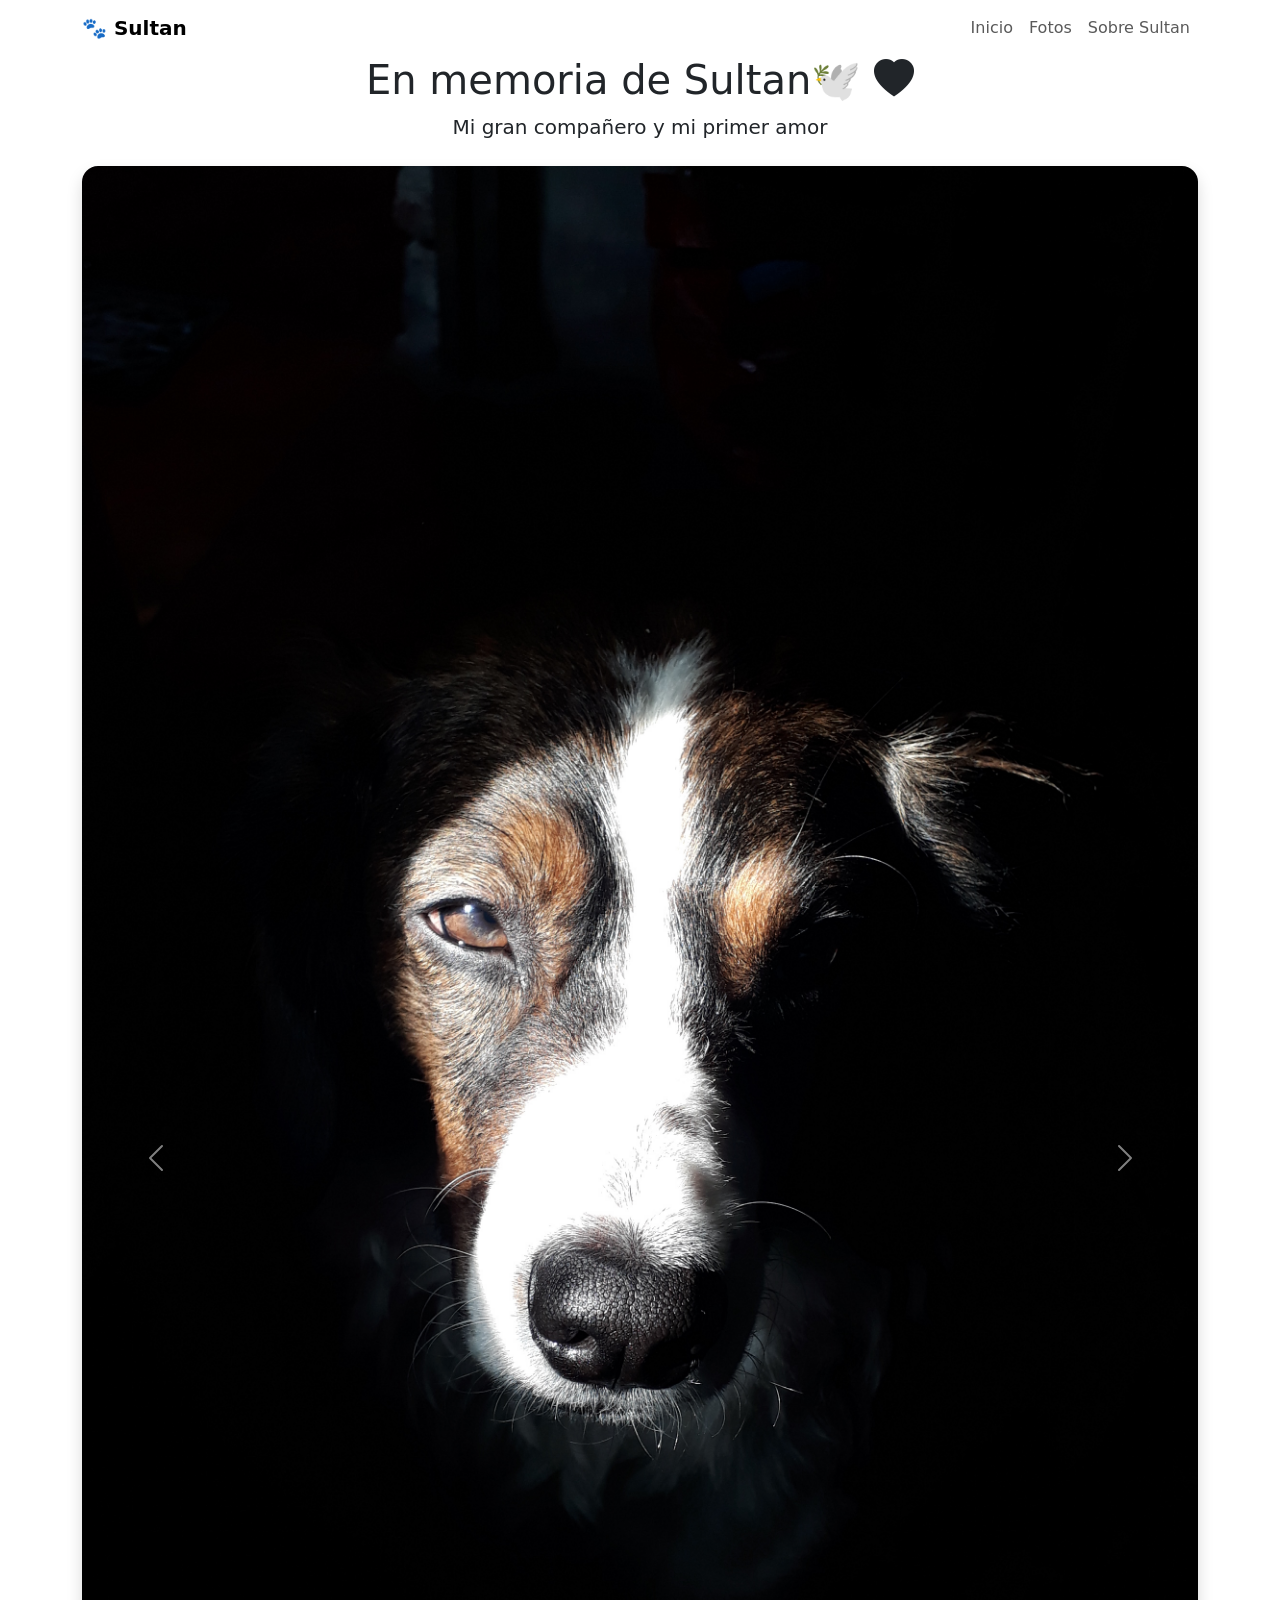
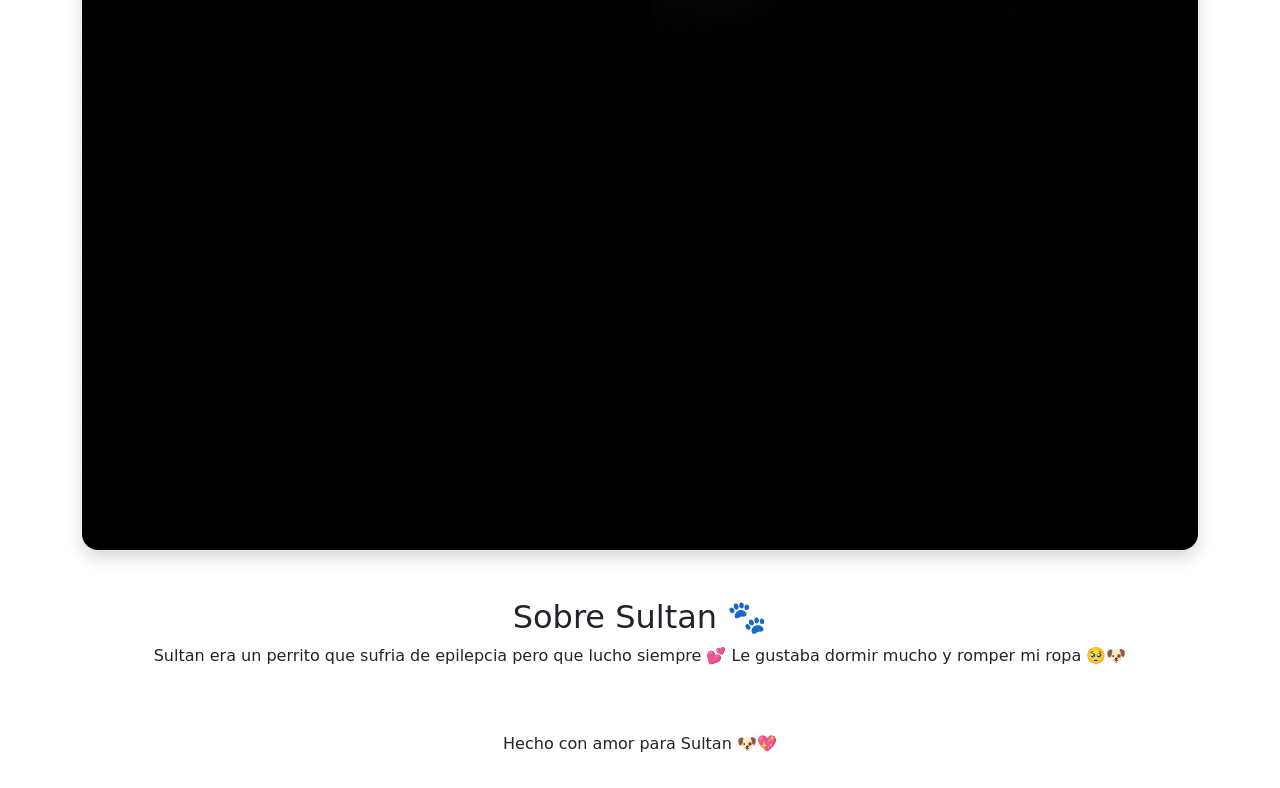
==== index.html @ 2d1f38b3 "Add initial HTML structure for Sultan's tribute page" ====
<!DOCTYPE html>
<html lang="es">
<head>
  <meta charset="UTF-8">
  <meta name="viewport" content="width=device-width, initial-scale=1.0">
  <title>Sultan 🐾</title>

  <!-- Bootstrap -->
  <link href="https://cdn.jsdelivr.net/npm/bootstrap@5.3.2/dist/css/bootstrap.min.css" rel="stylesheet">
  
  <!-- Iconos -->
  <link href="https://cdn.jsdelivr.net/npm/bootstrap-icons@1.11.3/font/bootstrap-icons.css" rel="stylesheet">

  <!-- TU CSS -->
  <link rel="stylesheet" href="styles.css">
</head>
<body>

<!-- NAVBAR -->
<nav class="navbar navbar-expand-lg">
  <div class="container">
    <a class="navbar-brand fw-bold" href="#">🐾 Sultan</a>

    <button class="navbar-toggler" data-bs-toggle="collapse" data-bs-target="#menu">
      <span class="navbar-toggler-icon"></span>
    </button>

    <div class="collapse navbar-collapse" id="menu">
      <ul class="navbar-nav ms-auto">
        <li class="nav-item"><a class="nav-link" href="#">Inicio</a></li>
        <li class="nav-item"><a class="nav-link" href="fotos.html">Fotos</a></li>
        <li class="nav-item"><a class="nav-link" href="sobre.html">Sobre Sultan</a></li>
      </ul>
    </div>
  </div>
</nav>

<!-- HERO -->
<section class="hero text-center">
  <div class="container">
    <h1> En memoria de Sultan🕊️ <i class="bi bi-heart-fill"></i></h1>
    <p class="lead">Mi gran compañero y mi primer amor </p>

    
  </div>
</section>

<!-- CAROUSEL -->
<div id="carouselSultan" class="carousel slide mt-4 container" data-bs-ride="carousel">
  <div class="carousel-inner rounded-4 shadow">

    <div class="carousel-item active">
      <img src="imag1.jpg" class="d-block w-100">
    </div>

    <div class="carousel-item">
      <img src="imag2.jpg" class="d-block w-100">
    </div>

    <div class="carousel-item">
      <img src="imag3.jpg" class="d-block w-100">
    </div>

   <div class="carousel-item">
      <img src="imag4.jpg" class="d-block w-100">
    </div>

  </div>

  <button class="carousel-control-prev" data-bs-target="#carouselSultan" data-bs-slide="prev">
    <span class="carousel-control-prev-icon"></span>
  </button>

  <button class="carousel-control-next" data-bs-target="#carouselSultan" data-bs-slide="next">
    <span class="carousel-control-next-icon"></span>
  </button>
</div>

<!-- SOBRE -->
<section class="container text-center mt-5">
  <h2 class="section-title">Sobre Sultan 🐾</h2>
  <p>
    Sultan era un perrito que sufria de epilepcia pero que lucho siempre 💕  
    Le gustaba dormir mucho y romper mi ropa 🥺🐶
  </p>
</section>

<!-- FOOTER -->
<footer class="text-center p-3 mt-5">
  <p>Hecho con amor para Sultan 🐶💖</p>
</footer>

<script src="https://cdn.jsdelivr.net/npm/bootstrap@5.3.2/dist/js/bootstrap.bundle.min.js"></script>

</body>
</html>
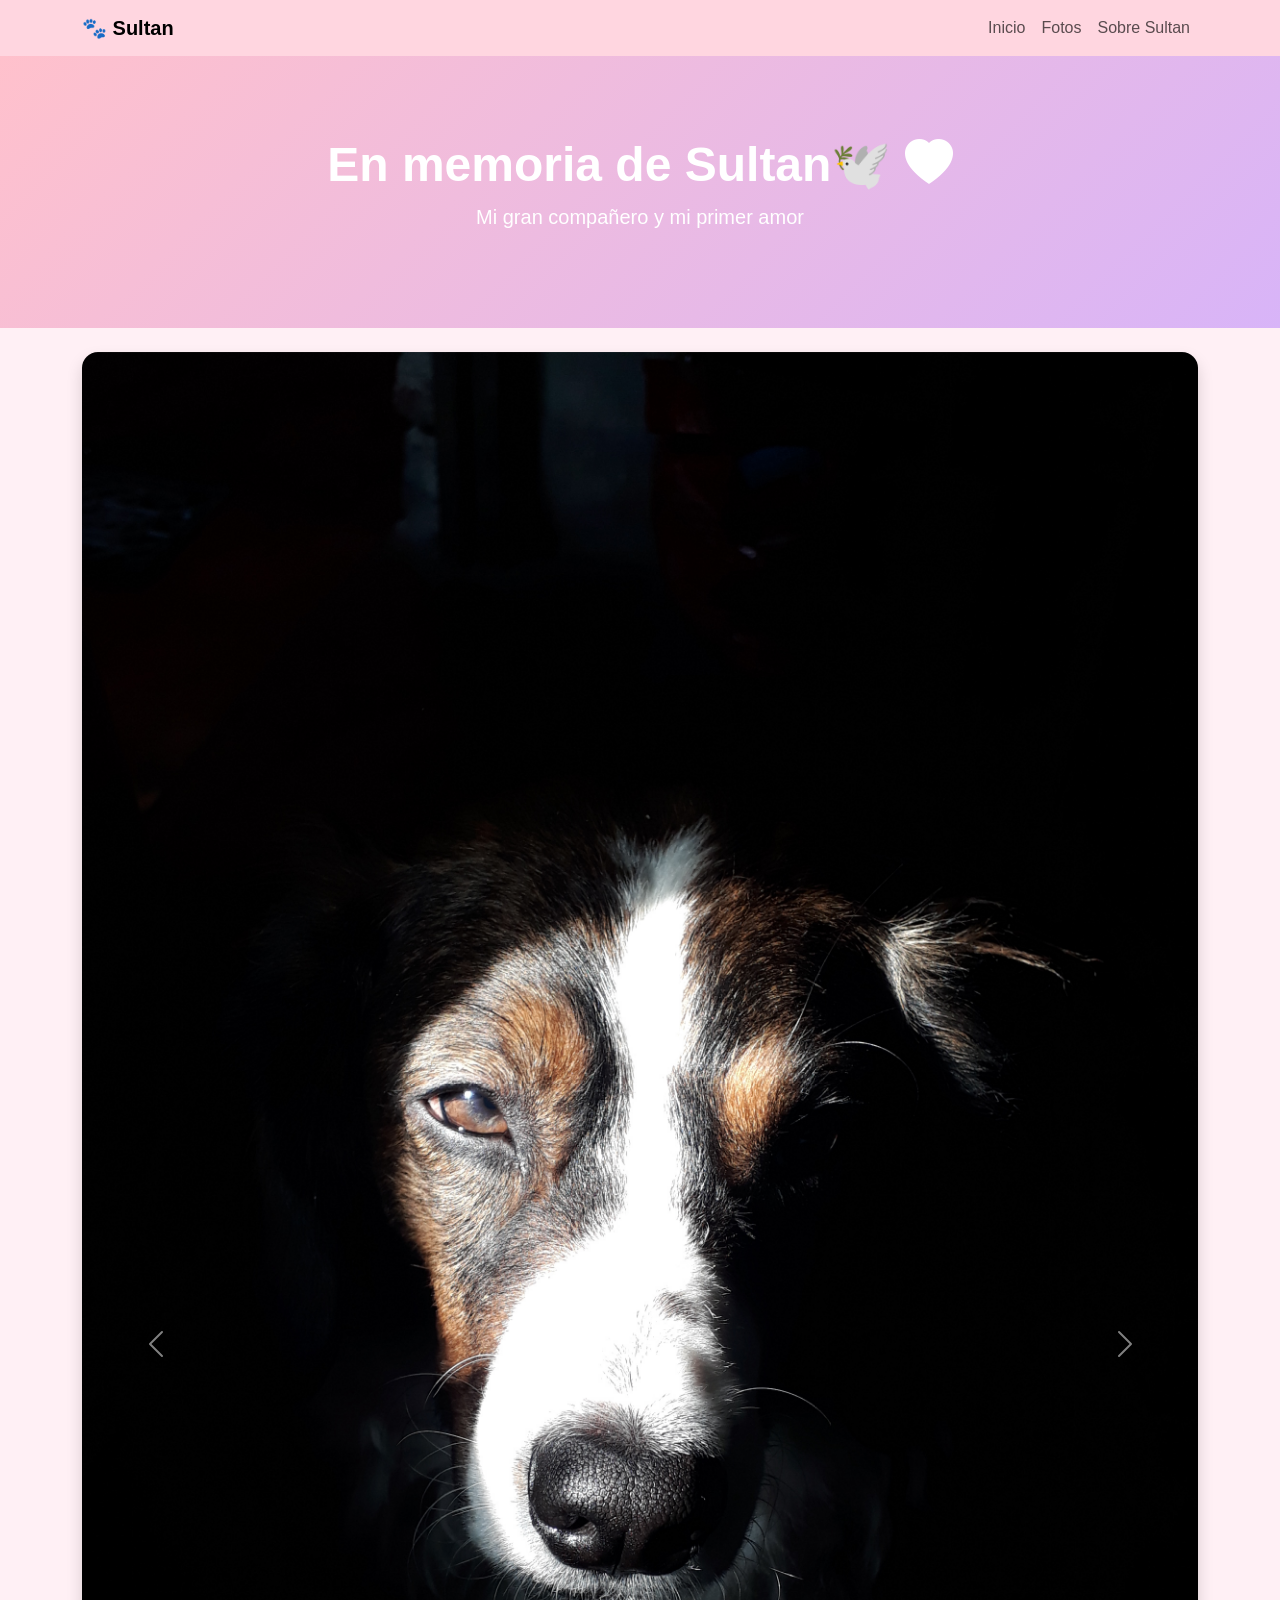
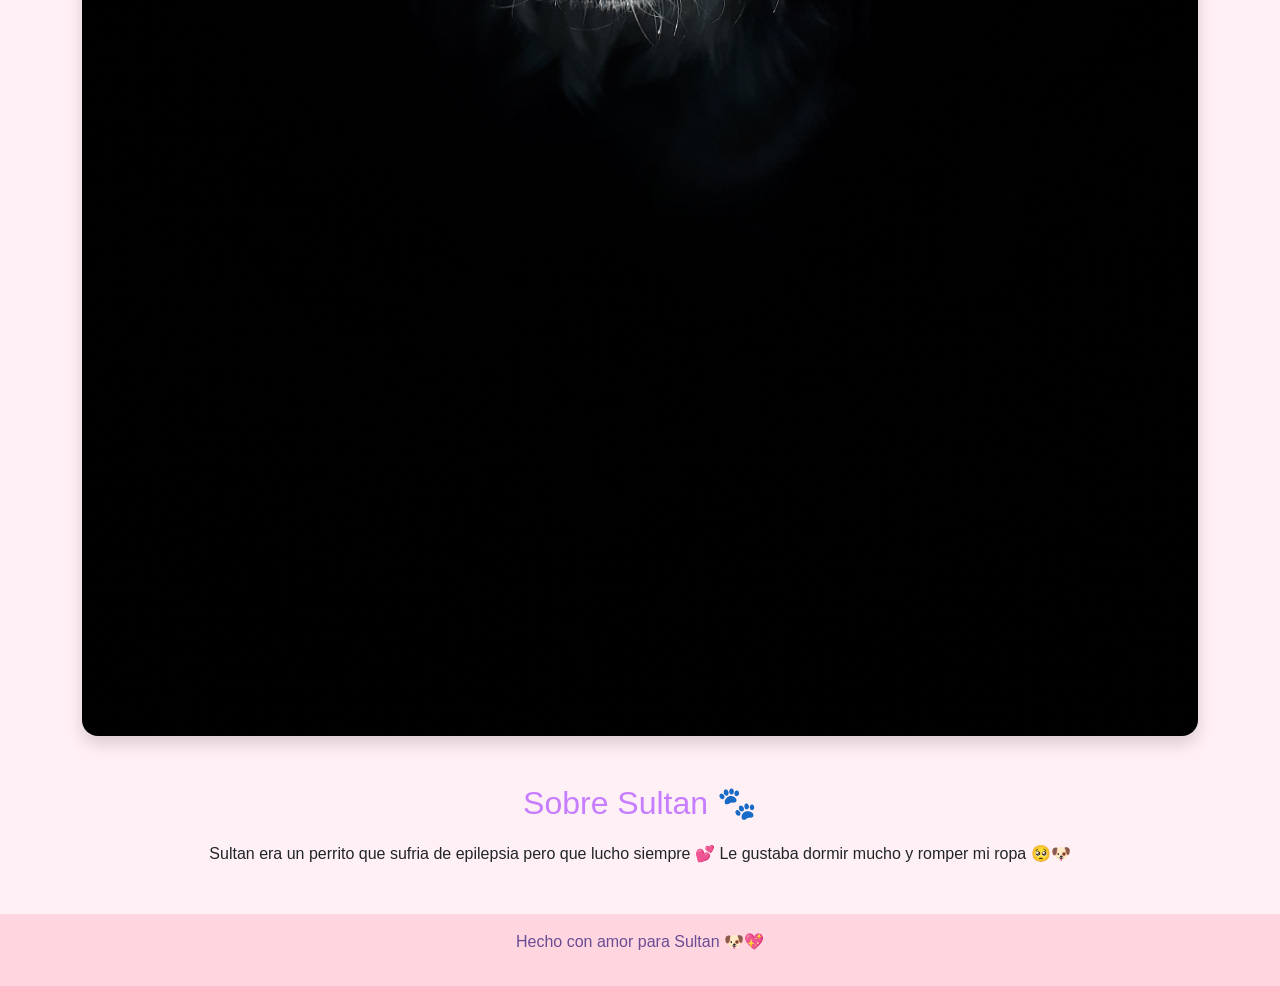
==== commit 39f82c1c: "Update index.html" ====
--- a/index.html
+++ b/index.html
@@ -80,7 +80,7 @@
 <section class="container text-center mt-5">
   <h2 class="section-title">Sobre Sultan 🐾</h2>
   <p>
-    Sultan era un perrito que sufria de epilepcia pero que lucho siempre 💕  
+    Sultan era un perrito que sufria de epilepsia pero que lucho siempre 💕  
     Le gustaba dormir mucho y romper mi ropa 🥺🐶
   </p>
 </section>
--- a/styles.css
+++ b/styles.css
@@ -0,0 +1,61 @@
+/* Fondo general */
+body {
+  background-color: #fff0f5;
+  font-family: 'Segoe UI', sans-serif;
+}
+
+/* Navbar */
+.navbar {
+  background-color: #ffd6e0 !important;
+}
+
+/* Hero */
+.hero {
+  background: linear-gradient(135deg, #ffc1cc, #d8b4f8);
+  color: white;
+  padding: 80px 20px;
+}
+
+.hero h1 {
+  font-size: 3rem;
+  font-weight: bold;
+}
+
+/* Iconos */
+.paw {
+  color: #ff8fab;
+  font-size: 1.5rem;
+}
+
+.paws {
+  margin-top: 10px;
+}
+
+/* Títulos */
+.section-title {
+  color: #c77dff;
+  margin-bottom: 20px;
+}
+
+/* Footer */
+footer {
+  background-color: #ffd6e0;
+  color: #6a4c93;
+}
+
+.gallery-img {
+  width: 100%;
+  height: 250px;
+  object-fit: contain;   /* muestra completa */
+  background-color: #fff0f5;
+}
+
+.gallery-img {
+  cursor: pointer;
+  transition: transform 0.3s ease, filter 0.3s ease;
+}
+
+.gallery-img:hover {
+  transform: scale(1.05);
+  filter: brightness(105%);
+}
